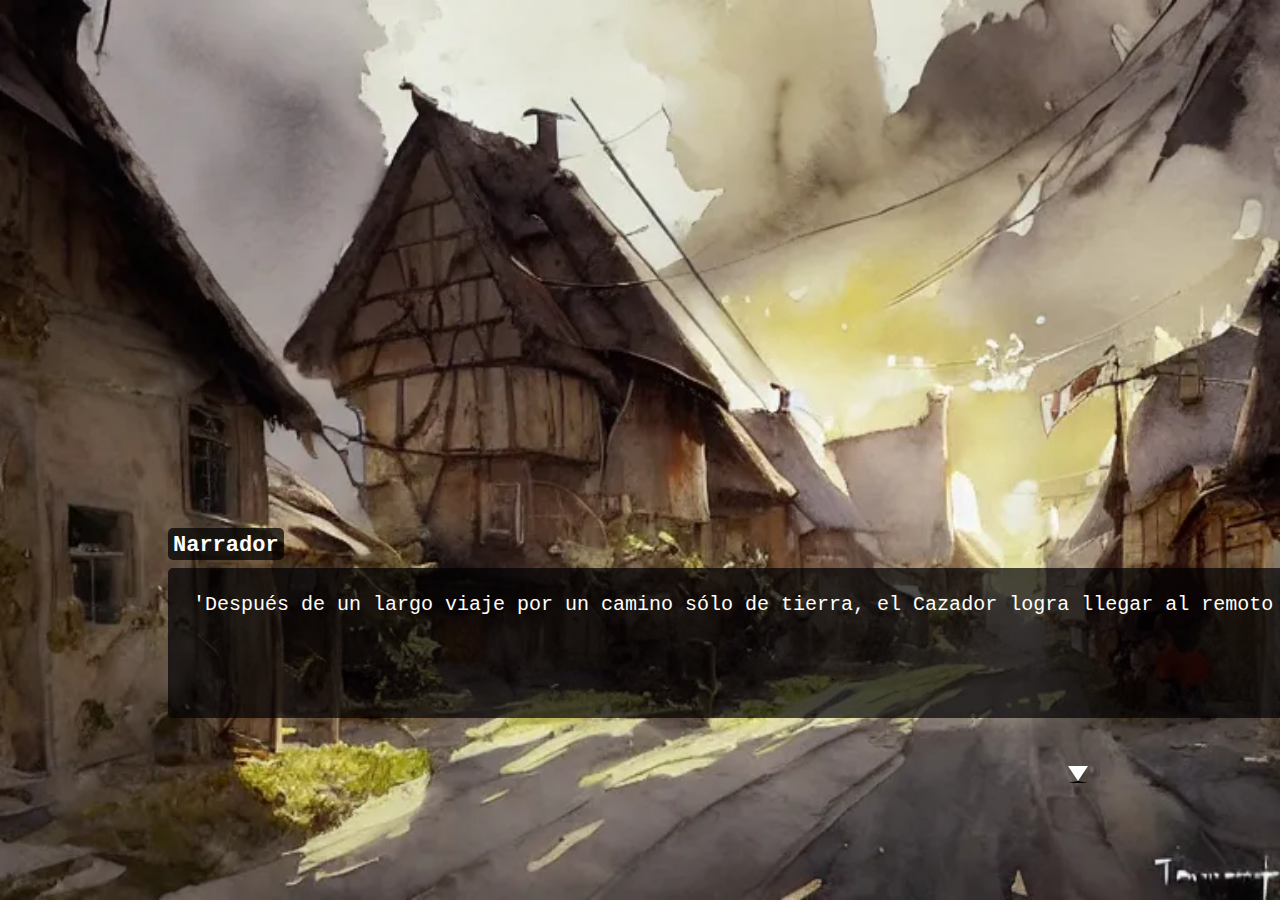
==== index.html @ b1805e7a "visual novel v1" ====
<!DOCTYPE html>
<html lang="en">
  <head>
    <meta charset="UTF-8" />
    <meta http-equiv="X-UA-Compatible" content="IE=edge" />
    <meta name="viewport" content="width=device-width, initial-scale=1.0" />
    <link rel="stylesheet" type="text/css" href="style.css" />
    <title>Visual Novel</title>
  </head>
  <body>
    <img id="scene" src="./assets/pueblo1.webp" class="background" />

    <div class="nametag" id="name"></div>
    <div class="textpad" id="text"></div>

    <button id="button" class="button-hidden" onclick="next()">
      <b>Next</b>
    </button>

    <button class="arrow" onclick="nextDialogue()"></button>

    <script src="./main.js"></script>
  </body>
</html>
---- style.css ----
.background {
    position: absolute;
    left: 0px;
    top: 0px;
    z-index: -5;
    width:100%;
    height:100%; 
  }


  .nametag {
    position:absolute;
    background-color:rgba(0,0,0,0.7);
    color:#ffffff;
    padding:5px;
    border-color:#d9d9d9;
    border-radius:5px;
    font-family:"Courier New", Courier, monospace;
    font-size: 22px;
    height:22px;
    top:33rem;
    left: 10.5rem;
  }

  .textpad {
    position:relative;
    top:35rem;
    left: 10rem;;
    height:100px;
    width: 80rem;
    font-size: 20px;
    background-color:rgba(0,0,3, 0.7);
    color:#ffffff;
    padding:25px;
    border-color:#d9d9d9;
    border-radius:5px;
    font-family:"Courier New", Courier, monospace;
  }


  .toggle {
    position:relative;
    top:35.5rem;
    left: 80rem;
    width:200px;
    height:40px;
    font-family:"Courier New", Courier, monospace;
    font-size: 15px;
    border-radius:5px;
    border-style:solid;
    background-color:#e6e6e6;
    border-color:#e6e6e6;
  }

  .button-hidden {
    display: none;
  }

/***/
  .arrow{
    padding:0;
    cursor:pointer;
    background:transparent;
    width:0px;
    height:0px;
    position:fixed;
    bottom:13%;
    right:15%;
    border-top:#fff 15px solid;
    border-left:transparent 10px solid;
    border-right:transparent 10px solid;
    animation: arrow 1s infinite;
    transition: border .2s;
  }


  @keyframes arrow{
    0% {border-bottom:transparent 0px solid;}
    50% {border-bottom:transparent 4px solid;}
    100% {border-bottom:transparent 0px solid;}
  }
  
  .arrow:hover{
    border-top:#ddd 20px solid;
  }

  .picture{
    height: 100px;
    width: 50px;
  }
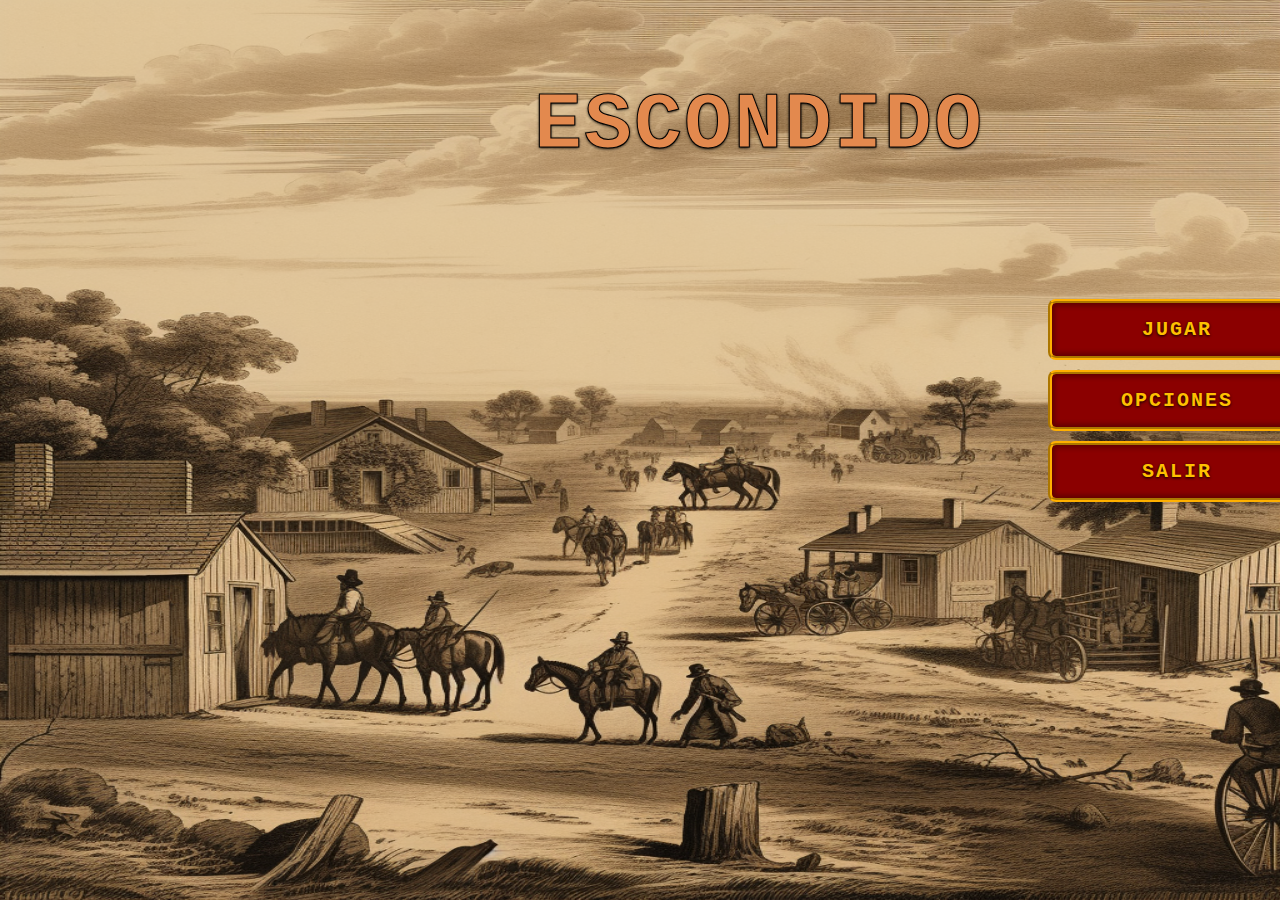
==== commit 3ce6a162: "nuevas funcionalidades" ====
--- a/index.html
+++ b/index.html
@@ -5,20 +5,21 @@
     <meta http-equiv="X-UA-Compatible" content="IE=edge" />
     <meta name="viewport" content="width=device-width, initial-scale=1.0" />
     <link rel="stylesheet" type="text/css" href="style.css" />
+    <link
+      href="https://fonts.googleapis.com/css?family=Skranji:400,700"
+      rel="stylesheet"
+    />
     <title>Visual Novel</title>
   </head>
   <body>
-    <img id="scene" src="./assets/pueblo1.webp" class="background" />
+    <img id="scene" src="./assets/old_town.png" class="background" />
 
-    <div class="nametag" id="name"></div>
-    <div class="textpad" id="text"></div>
-
-    <button id="button" class="button-hidden" onclick="next()">
-      <b>Next</b>
-    </button>
-
-    <button class="arrow" onclick="nextDialogue()"></button>
-
+    <h1 class="title">ESCONDIDO</h1>
+    <section class="container-btn">
+      <div class="btn-play" onclick="play()">JUGAR</div>
+      <div class="btn-play">OPCIONES</div>
+      <div class="btn-play">SALIR</div>
+    </section>
     <script src="./main.js"></script>
   </body>
 </html>
--- a/style.css
+++ b/style.css
@@ -5,6 +5,8 @@
     z-index: -5;
     width:100%;
     height:100%; 
+    background-repeat: no-repeat;
+    background-position: top center;
   }
 
 
@@ -38,7 +40,7 @@
   }
 
 
-  .toggle {
+  /* .toggle {
     position:relative;
     top:35.5rem;
     left: 80rem;
@@ -50,11 +52,12 @@
     border-style:solid;
     background-color:#e6e6e6;
     border-color:#e6e6e6;
-  }
+  } */
 
   .button-hidden {
     display: none;
   }
+  
 
 /***/
   .arrow{
@@ -87,4 +90,174 @@
   .picture{
     height: 100px;
     width: 50px;
-  }+  }
+
+  .title{
+    letter-spacing: 2px;
+    /* font-family: 'Skranji', cursive; */
+    color: #e3894e;
+    font-family: "Courier New", Courier, monospace;
+    font-size: 80px;
+    font-weight: bold;
+    -webkit-text-stroke: 1px black;
+    text-shadow: 0 1px 3px #000;
+    text-align: end;
+    margin-right: 18rem;
+    margin-top: 5rem;
+    margin-bottom: 8rem;
+  }
+  
+  .btn-play{
+    margin: 10px auto;
+    width: 250px;
+    letter-spacing: 2px;
+    border-radius: 8px;
+    font-family: "Courier New", Courier, monospace;
+    color: #ffc000;
+    font-size: 20px;
+    font-weight: bold;
+    text-shadow: 0 1px 3px #000;
+    text-align: center;
+    padding: 15px 0;
+    background: radial-gradient(circle, #8b0000, #8b0000);
+    border-top: 4px ridge #ffb000;
+    border-left: 4px groove #ffb000;
+    border-right: 4px ridge #ffb000;
+    border-bottom: 4px groove #ffb000;
+    box-shadow: inset 0px 0px 5px 3px rgba(1,1,1,0.3);
+  }
+  
+  .btn-play:hover{
+    background: radial-gradient(circle, #e52b2b, #8b0000);
+    box-shadow: 0px 0 5px 5px rgba(255,255,255,0.2)
+  }
+  
+  .btn-play:active{
+    background: radial-gradient(circle, #ec6a6a, #e52b2b);
+    box-shadow: 0px 0 5px 5px rgba(255,255,255,0.2)
+  }
+
+  .container-btn{
+    /* transform: translateX(100px); */
+    margin-left: 65rem;
+    /* separar los btn entre si */
+  }
+
+
+/*loader*/
+#loader-page {
+	position: fixed;
+	top: 0;
+	left: 0;
+	height: 100%;
+	width: 100%;
+	background-color: #b28c62;
+}
+
+.loader-name {
+	position: absolute;
+	top: 50%;
+	left: 50%;
+	margin-top: -10px;
+  margin-left: -52px;
+	font-size: 125%;
+  /* font-family: 'Skranji', cursive; */
+  font-family: "Courier New", Courier, monospace;
+	text-transform: uppercase;
+	letter-spacing: 0.1em;
+	color: #fefefe;
+}
+
+.loader-circle {
+	width: 180px;
+	height: 180px;
+	box-sizing: border-box;
+	position: fixed;
+	top: 50%;
+	left: 50%;
+	border-top: 5px solid #fefefe;
+	border-bottom: 2px solid transparent;
+  border-left: 2px solid transparent;
+  border-right: 2px solid transparent;
+	border-radius: 50%;
+	margin-top: -90px;
+	margin-left: -90px;
+	animation: loader 1s infinite linear;
+}
+
+@keyframes loader {
+	from {
+		transform: rotate(0deg);
+	}
+	to {
+		transform: rotate(360deg);
+	}
+}
+
+
+
+
+/*****/
+/* :root {
+  --colour-black: #1e1e1e;
+  --colour-white: #ffffff;
+  --font-family: Lato,Roboto,Oxygen,Ubuntu,Cantarell,Open Sans,Helvetica Neue,sans-serif;
+} */
+
+
+/* button,
+.button{
+  font-family: "Courier New", Courier, monospace;
+  --button: hsl(0, 0%, 12%);
+  --button-hover: hsl(0, 0%, 20%);
+  --button-active:  hsl(0, 0%, 30%);
+  --button-visited: hsl(0, 0%, 20%);
+  --button-colour: #ffffff;
+  --button-border: #1e1e1e;
+} */
+
+
+
+.button-show {
+  position:relative;
+  top:35.5rem;
+  left: 84rem;
+  font-family: "Courier New", Courier, monospace;
+  padding: .9rem 1.7rem;
+  color: #ffffff;
+  font-weight: 500;
+  font-size: 16px;
+  transition: all 0.3s ease-in-out;
+  background: hsl(0, 0%, 12%);
+  border: solid 1px #1e1e1e;
+  box-shadow: inset 0 0 0 2px #ffffff;
+  margin-right: 1em;
+}
+
+button:hover {
+  background: hsl(0, 0%, 20%);
+  box-shadow: inset 0 0 0 4px #ffffff;
+}
+
+button:active {
+  background: hsl(0, 0%, 30%);
+}
+
+button:visited {
+  background: hsl(0, 0%, 20%);
+}
+
+
+
+
+
+
+
+
+
+
+
+
+
+
+ 
